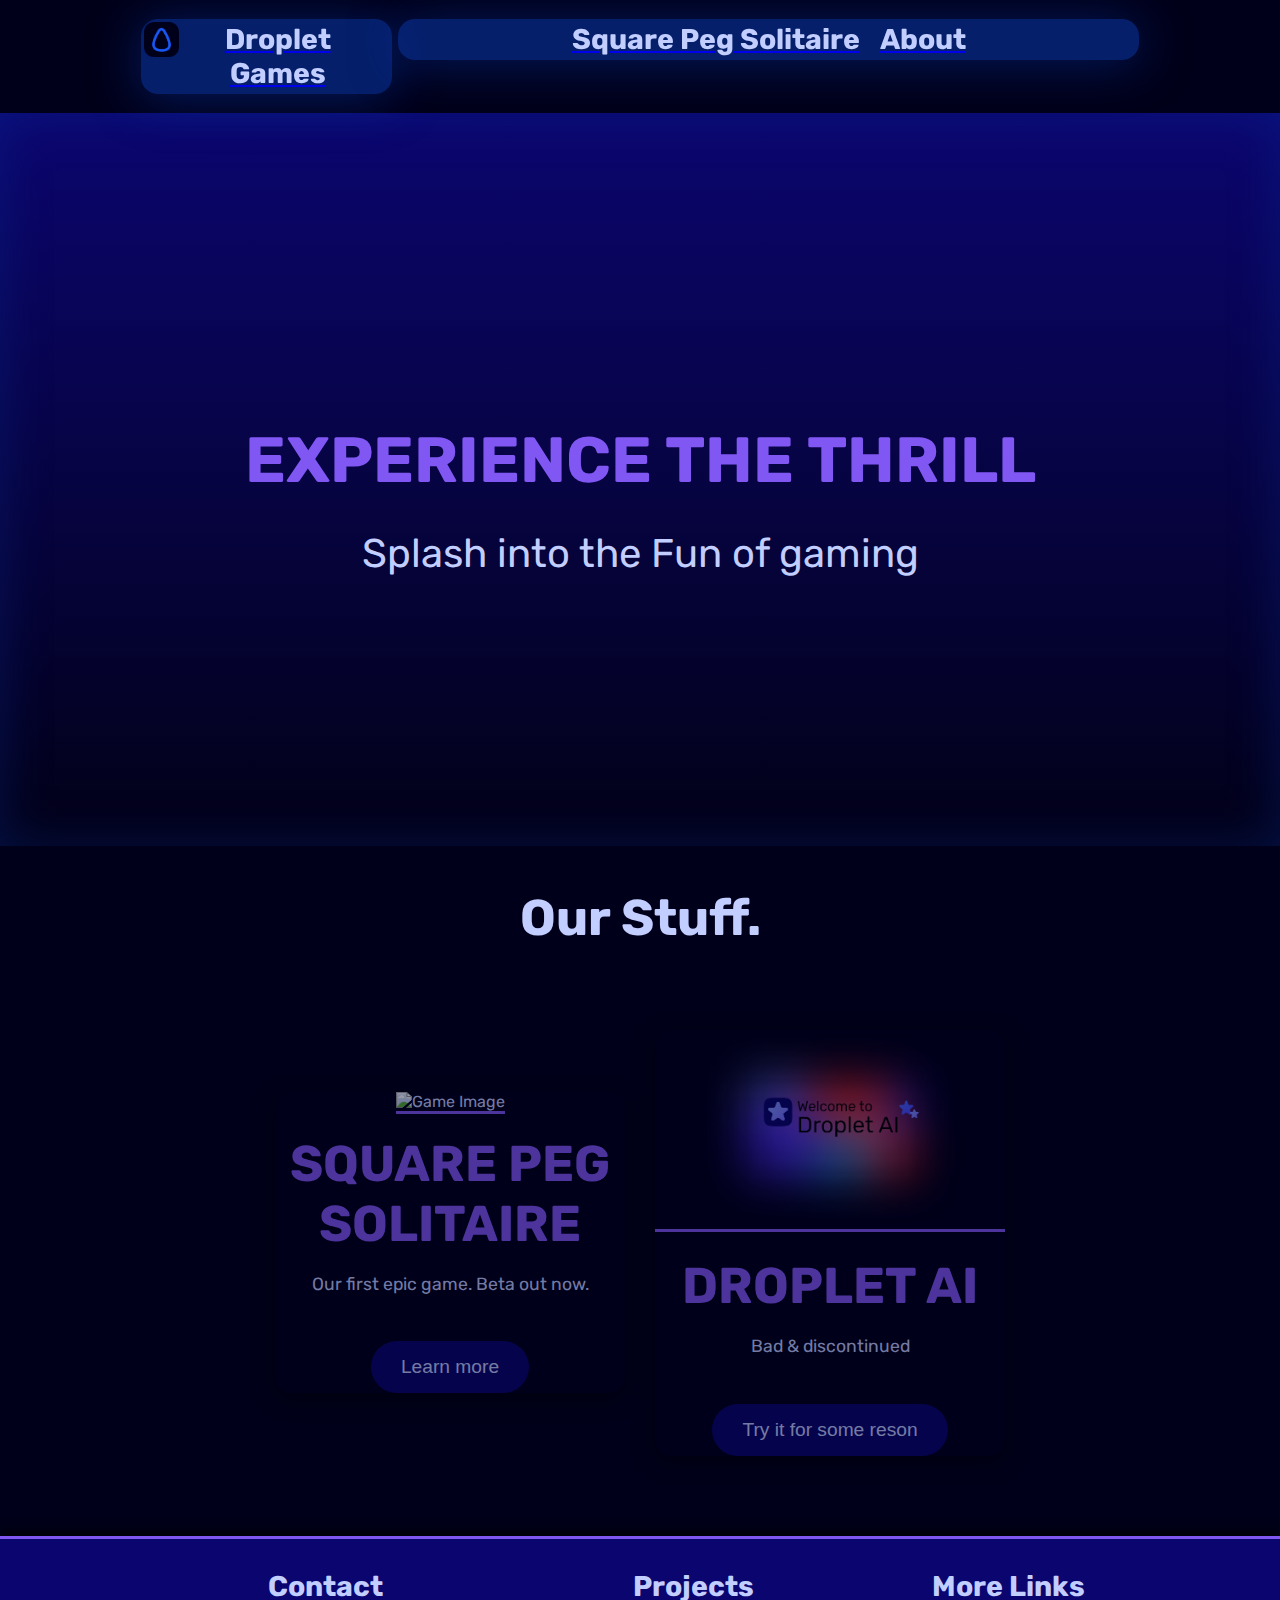
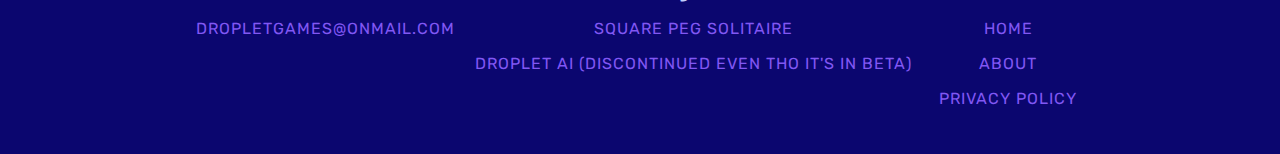
==== index.html @ aabf80ce "Update index.html" ====
<!DOCTYPE html>
<html lang="en">
<head>
    <meta charset="UTF-8">
    <meta name="viewport" content="width=device-width, initial-scale=1.0">
    <title>Droplet Games</title>
    <style>
        @import url('https://fonts.googleapis.com/css?family=Rubik:700|rubik:400');

        :root {
            --text: #c2ceff;
            --background: #00001a;
            --primary: #0b066f;
            --secondary: #0833a0;
            --accent: #8157f4;
            --success: #0aa90a;
            --danger: #a90a0a;
            --warning: #a9a90a;
            --ion-color-primary: #0b066f;
            --ion-text-color: #c2ceff;
        }

        body {
            font-family: 'rubik', sans-serif;
            font-weight: 400;
            background-color: var(--background);
            color: var(--text);
            margin: 0;
            padding: 0;
            overflow-x: hidden;
            position: relative;
        }

        h1, h2, h3, h4, h5 {
            font-family: 'Rubik', sans-serif;
            font-weight: 700;
            color: var(--text);
        }

        h1 { font-size: 4.210rem; }
        h2 { font-size: 3.14rem; }
        h3 { font-size: 2.369rem; }
        h4 { font-size: 1.777rem; }
        h5 { font-size: 1.333rem; }
        small { font-size: 0.750rem; }

        #h1 {
            background: #0833a099;
            text-align: center;
            position: sticky;
            top: 0;
            z-index: 1000;
            box-shadow: 0 .2em 3em #0833a088;
            border-radius: 1.05em;
            margin:.2em;
            margin-left: 10%;
            width: 20%;
            height: min-content;
            padding: .2em;
            backdrop-filter: blur(.7em);
            display: flex;
            justify-content: center;
            gap: 20px;
        }

        #h2 {
            background: #0833a099;
            text-align: center;
            position: sticky;
            top: 0;
            z-index: 1000;
            box-shadow: 0 .2em 3em #0833a088;
            border-radius: 1.05em;
            margin:.2em;
            margin-right: 10%;
            width: 60%;
            height: min-content;
            display: flex;
            justify-content: center;
            gap: 20px;
            padding: .2em;
            backdrop-filter: blur(.7em);
        }

        #group {
            display: flex;
            justify-content: center;
            gap: 20px;
        }

        header h1 {
            text-transform: uppercase;
            letter-spacing: 2px;
            font-size: 3.5rem; /* Smaller header size */
            margin: 0;
        }

        .slogan-section {
            background: linear-gradient(to bottom, #0b066f, #020117);
            padding: 20% 7%;
            text-align: center;
            margin-bottom: 40px;
            box-shadow: inset 0 0 50px #0833a056;
        }

        .slogan-section h2 {
            color: var(--accent);
            text-transform: uppercase;
            margin-bottom: 20px;
            font-size: 4em;
        }

        .slogan-section p {
            font-size: 2.5em;
            max-width: 800px;
            margin: 0 auto;
            line-height: 1.8;
            color: var(--text);
        }

        .container {
            display: flex;
            justify-content: center;
            align-items: center;
            flex-wrap: wrap;
            padding: 40px 20px;
            gap: 30px;
        }

        .btn {
            background-color: var(--primary);
            color: var(--text);
            padding: 15px 30px;
            font-size: 1.2em;
            border-radius: 999px;
            cursor: pointer;
            transition: background-color 0.3s ease, transform 0.2s ease;
            border: none;
        }

        .btn:hover, .btn:active {
            background-color: #1109a7;
        }

        .btn:disabled {
            background-color: #4d4f5a;
            color: #808080;
        }

        .card {
            background-color: var(--background);
            border-radius: 15px;
            box-shadow: 0 6px 20px rgba(0, 0, 0, 0.6);
            overflow: hidden;
            width: 100%;
            max-width: 350px;
            text-align: center;
            transition: all 0.3s ease;
            opacity: 60%;
        }

        .card:hover {
            transform: translateY(-10px);
            box-shadow: 0 12px 30px rgba(0, 0, 0, 0.8);
            opacity: 100%;
        }

        .card img {
            width: 100%;
            border-bottom: 3px solid var(--accent);
        }

        .card h2 {
            margin: 20px 0;
            text-transform: uppercase;
            color: var(--accent);
        }

        .card p {
            padding: 0 20px 30px;
            font-size: 1.1em;
        }

        footer {
            margin-top: 40px;
            padding: 30px 0;
            text-align: center;
            background: var(--primary);
            border-top: 3px solid var(--accent);
            box-shadow: 0 -4px 10px rgba(0, 0, 0, 0.7);
        }

        footer p {
            font-size: 1em;
            text-transform: uppercase;
            letter-spacing: 1px;
        }

        footer a {
            color: var(--accent);
            text-decoration: none;
            transition: color 0.3s ease;
        }

        button a {
            color: var(--text);
            text-decoration: none;
            transition: color 0.3s ease;
        }

        footer a:hover {
            color: var(--secondary);
        }

        #ct {
            text-align: center;
        }

        header {
            margin: 0;
            padding: 0;
        }

        .sticky-header {
            padding: 1rem;
            position: sticky;
            top: 0;
            background-color: transparent;
            z-index: 1;
            display: flex;
            justify-content: space-between;
        }

        .sticky-header, body {
            margin: 0;
        }
        h4 {
            margin: 0;
        }

        .modal {
            display: none; /* Hidden by default */
            position: fixed; /* Stay in place */
            z-index: 1; /* Sit on top */
            left: 0;
            top: 0;
            width: 80%; /* Full width */
            height: 100%; /* Full height */
            overflow: auto; /* Enable scroll if needed */
        }

        .modal-content {
            background: #0833a099;
            backdrop-filter: blur(.7em);
            margin: 15% auto; /* 15% from the top and centered */
            padding: 20px;
            width: 80%; /* Could be more or less, depending on screen size */
            border-radius: 2em;
        }

        .close {
            color: #aaa;
            float: right;
            font-size: 28px;
            font-weight: bold;
        }

        .close:hover,
        .close:focus {
            color: black;
            text-decoration: none;
            cursor: pointer;
        }
        .hbtn {
            background: transparent;
            color: transparent;
            font-size: 1px;
            border: none;
        }
        @media (max-width: 768px) {
            #h2 {
                opacity: 0%;
                width: 1px;
                height: 1px;
            }
            #h2 h4{
                font-size: 1px;
            }
            #h1 {
                width: 100%;
            }
            .hbtn {
            background: transparent;
            color: var(--text);
            font-size: 2em;
            border-radius: 5px;
            cursor: pointer;
            transition: background-color 0.3s ease, transform 0.2s ease;
            border: none;
        }

        }
    </style>
</head>
<body>
    <header id="header" class="sticky-header">
        <div id="h1">
            <img src="logo.png" alt="logo" style="width: 35px; height: 35px; object-fit: contain;">
            <a href="/Website"><h4>Droplet Games</h4></a><button class="hbtn" id="openModalBtn">=</button>
        </div>
        <div id="h2">
            <a href="/Website/sps.html"><h4>Square Peg Solitaire</h4></a>
            <a href="/Website/about.html"><h4>About</h4></a>
        </div>
    </header>
    <div id="myModal" class="modal">

        <!-- Modal content -->
        <div class="modal-content">
            <span class="close" id="closeModalBtn">&times;</span>
            <h2>Where Do you want to go</h2>
            <a href="/Website/sps.html"><h4>Square Peg Solitaire</h4></a>
            <a href="/Website/about.html"><h4>About</h4></a>
        </div>

    </div>
    <section class="slogan-section">
        <h2>Experience the Thrill</h2>
        <p>Splash into the Fun of gaming</p>
    </section>
    <div id="ct"><h2>Our Stuff.</h2></div>
    <div class="container">
        <div class="card">
            <img src="https://via.placeholder.com/350x200" alt="Game Image">
            <h2>Square Peg Solitaire</h2>
            <p>Our first epic game. Beta out now.</p>
            
            </a><button class="btn"><a href="/Website/sps.html">Learn more</a></button>
        </div>

        <div class="card">
            <img src="DROPLET-AI-ADD.png" alt="logo" style="width: 350px; height: 200px; object-fit: contain;">
            <h2>Droplet AI</h2>
            <p>Bad & discontinued</p>
            </a><button class="btn"> <a href="https://sites.google.com/view/dropletai/home">Try it for some reson</a></button>
        </div>
    </div>

    <footer>
        <div id="group">

        <div>
        <h4>Contact</h4>
        <p><a href="mailto:dropletgames@onmail.com">dropletgames@onmail.com</a></p>
    </div>

         <div>
        <h4>Projects</h4>
        <p><a href="/Website/sps.html">Square Peg Solitaire</a></p>
        <p><a href="https://sites.google.com/view/dropletai/home">Droplet AI (discontinued even tho it's in beta)</a></p>
    </div>
    <div>
        <h4>More Links</h4>
        <p><a href="/Website">Home</a></p>
        <p><a href="/Website/about.html">About</a></p>
        <p><a href="/Website/privacy.html">Privacy Policy</a></p>
    </div>
   </div>
    </footer>
    
    <script>
        // Get the modal
        var modal = document.getElementById("myModal");

        // Get the button that opens the modal
        var hbtn = document.getElementById("openModalBtn");

        // Get the <span> element that closes the modal
        var span = document.getElementById("closeModalBtn");

        // When the user clicks the button, open the modal 
        hbtn.onclick = function() {
            modal.style.display = "block";
        }

        // When the user clicks on <span> (x), close the modal
        span.onclick = function() {
            modal.style.display = "none";
        }

        // When the user clicks anywhere outside of the modal, close it
        window.onclick = function(event) {
            if (event.target == modal) {
                modal.style.display = "none";
            }
        }
    </script>
</body>
</html>
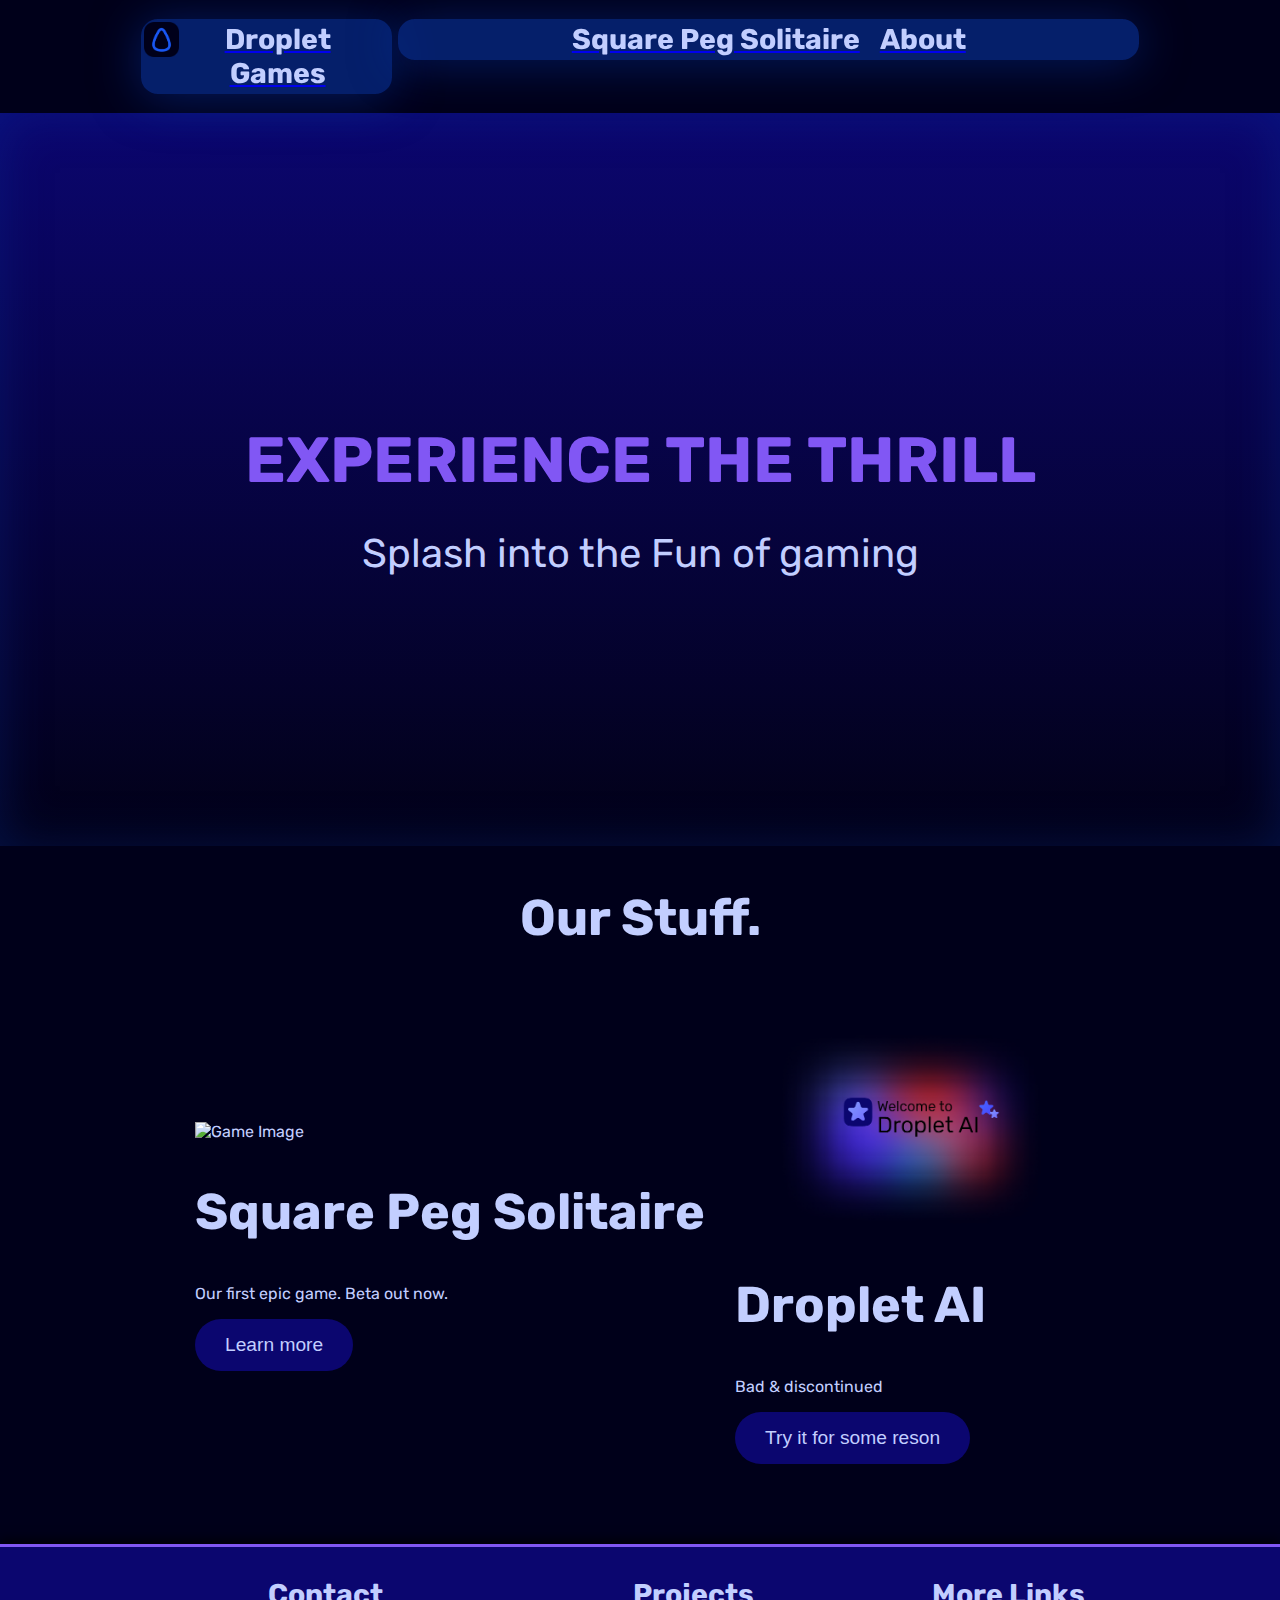
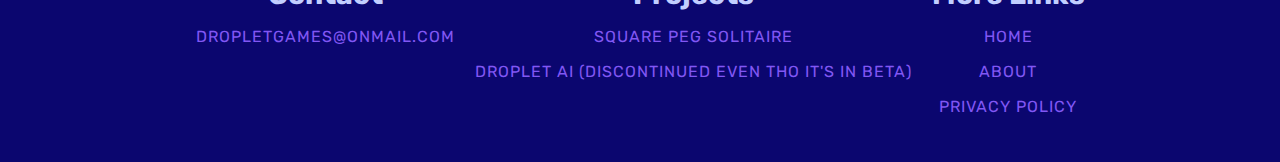
==== commit 0483ed04: "Update index.html" ====
--- a/index.html
+++ b/index.html
@@ -145,40 +145,6 @@
         .btn:disabled {
             background-color: #4d4f5a;
             color: #808080;
-        }
-
-        .card {
-            background-color: var(--background);
-            border-radius: 15px;
-            box-shadow: 0 6px 20px rgba(0, 0, 0, 0.6);
-            overflow: hidden;
-            width: 100%;
-            max-width: 350px;
-            text-align: center;
-            transition: all 0.3s ease;
-            opacity: 60%;
-        }
-
-        .card:hover {
-            transform: translateY(-10px);
-            box-shadow: 0 12px 30px rgba(0, 0, 0, 0.8);
-            opacity: 100%;
-        }
-
-        .card img {
-            width: 100%;
-            border-bottom: 3px solid var(--accent);
-        }
-
-        .card h2 {
-            margin: 20px 0;
-            text-transform: uppercase;
-            color: var(--accent);
-        }
-
-        .card p {
-            padding: 0 20px 30px;
-            font-size: 1.1em;
         }
 
         footer {
@@ -297,9 +263,14 @@
             cursor: pointer;
             transition: background-color 0.3s ease, transform 0.2s ease;
             border: none;
-        }
-
-        }
+
+        }
+        .card {
+            opacity: 90%;
+        }
+
+        }
+        
     </style>
 </head>
 <body>
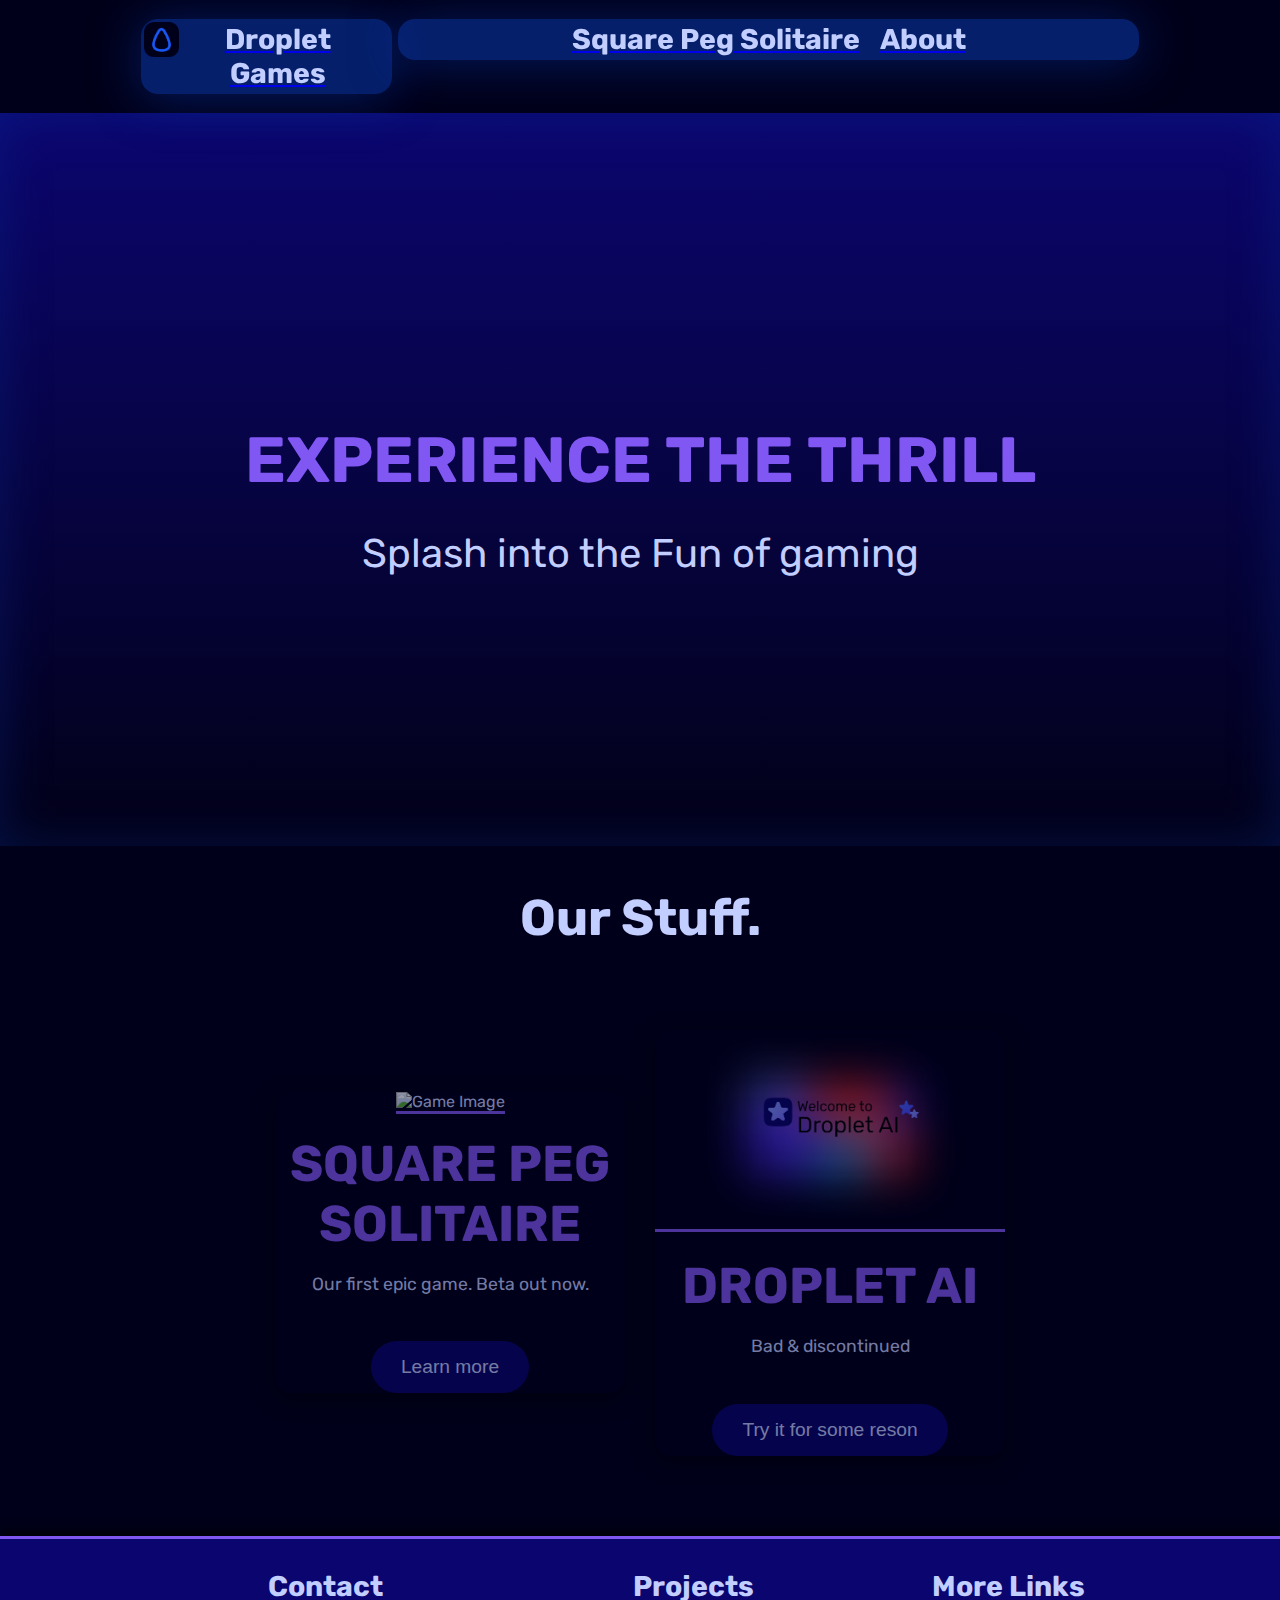
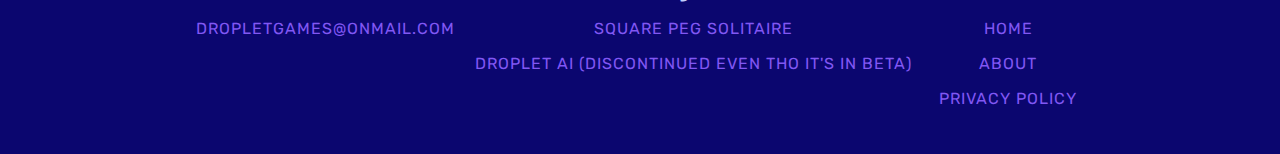
==== commit 7824bc0c: "Update index.html" ====
--- a/index.html
+++ b/index.html
@@ -147,6 +147,40 @@
             color: #808080;
         }
 
+        .card {
+            background-color: var(--background);
+            border-radius: 15px;
+            box-shadow: 0 6px 20px rgba(0, 0, 0, 0.6);
+            overflow: hidden;
+            width: 100%;
+            max-width: 350px;
+            text-align: center;
+            transition: all 0.3s ease;
+            opacity: 60%;
+        }
+
+        .card:hover {
+            transform: translateY(-10px);
+            box-shadow: 0 12px 30px rgba(0, 0, 0, 0.8);
+            opacity: 100%;
+        }
+
+        .card img {
+            width: 100%;
+            border-bottom: 3px solid var(--accent);
+        }
+
+        .card h2 {
+            margin: 20px 0;
+            text-transform: uppercase;
+            color: var(--accent);
+        }
+
+        .card p {
+            padding: 0 20px 30px;
+            font-size: 1.1em;
+        }
+
         footer {
             margin-top: 40px;
             padding: 30px 0;
@@ -263,14 +297,12 @@
             cursor: pointer;
             transition: background-color 0.3s ease, transform 0.2s ease;
             border: none;
-
         }
         .card {
             opacity: 90%;
         }
 
         }
-        
     </style>
 </head>
 <body>
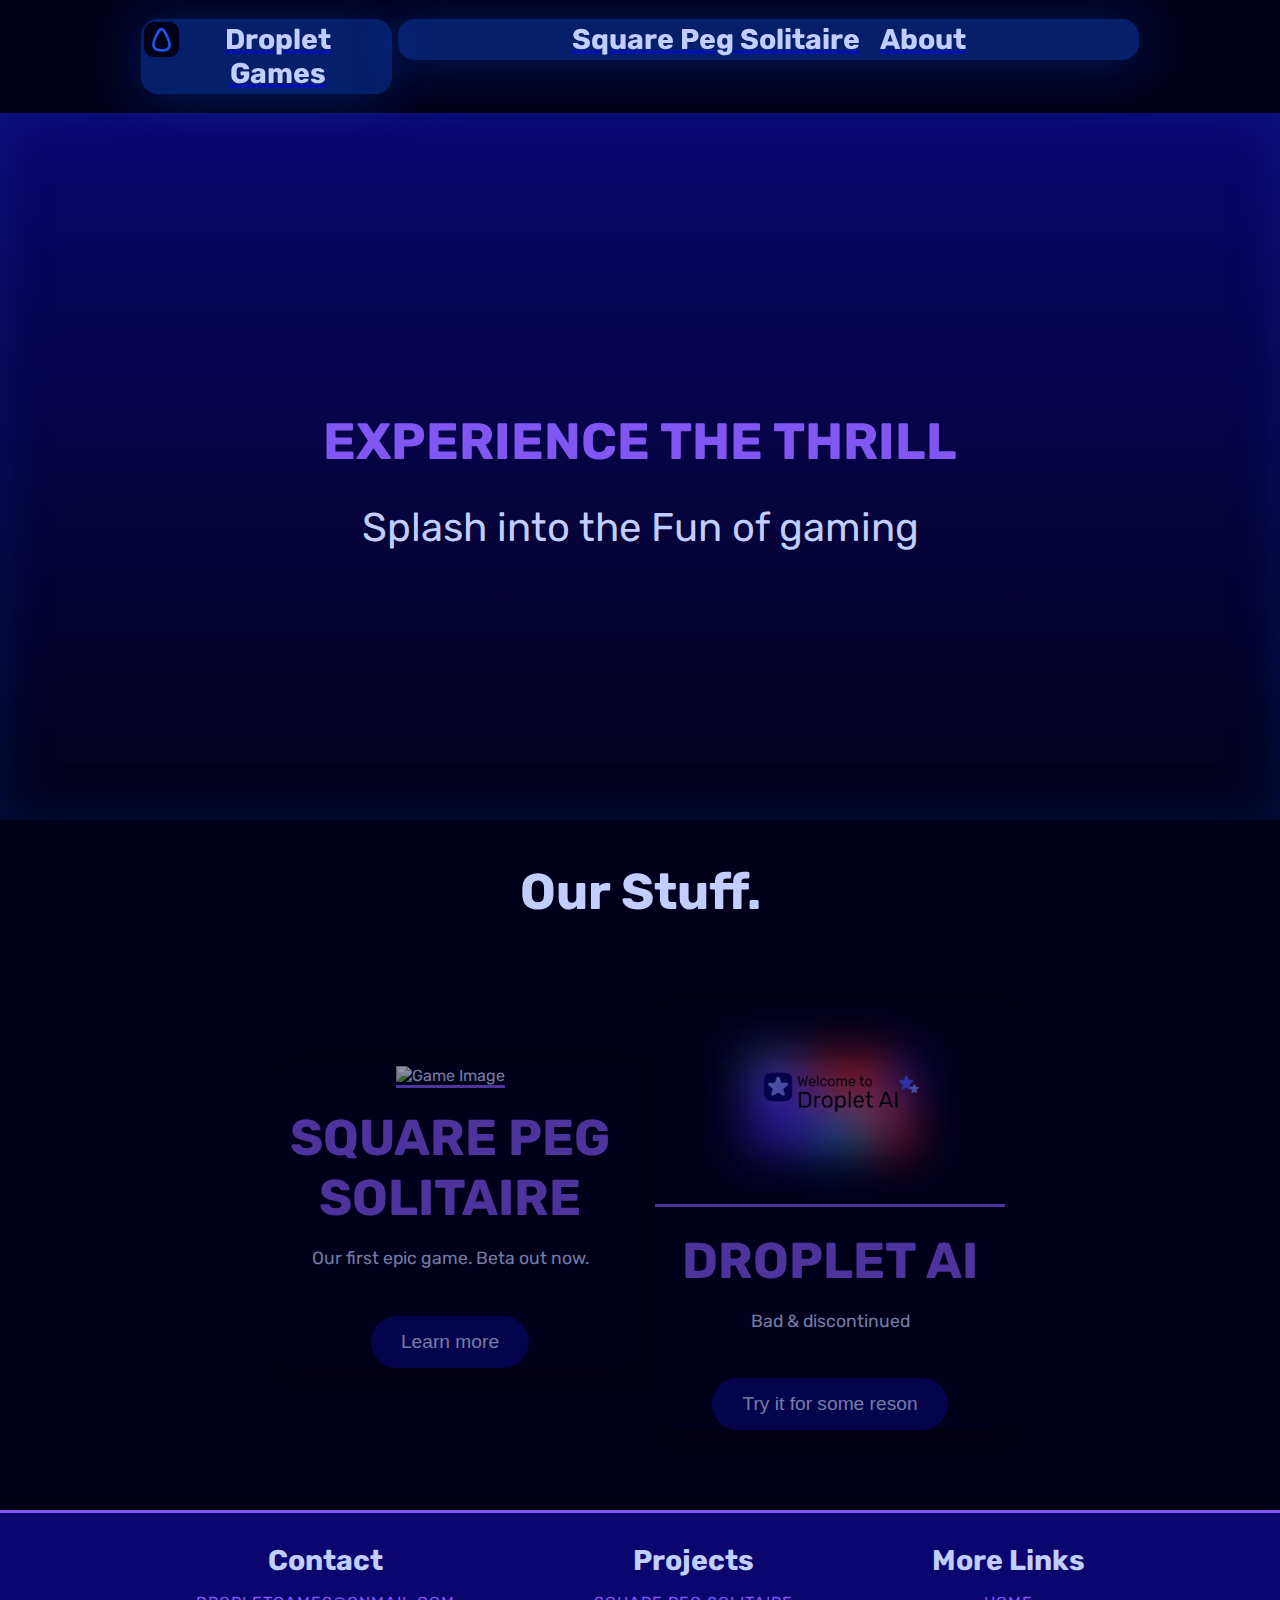
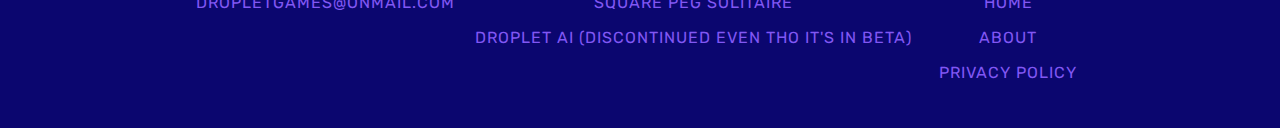
==== commit ef130d2b: "Update index.html" ====
--- a/index.html
+++ b/index.html
@@ -107,7 +107,7 @@
             color: var(--accent);
             text-transform: uppercase;
             margin-bottom: 20px;
-            font-size: 4em;
+            font-size: 3.2em;
         }
 
         .slogan-section p {
@@ -300,6 +300,11 @@
         }
         .card {
             opacity: 90%;
+        }
+
+        #group {
+            display: inline;
+            justify-content: center;
         }
 
         }
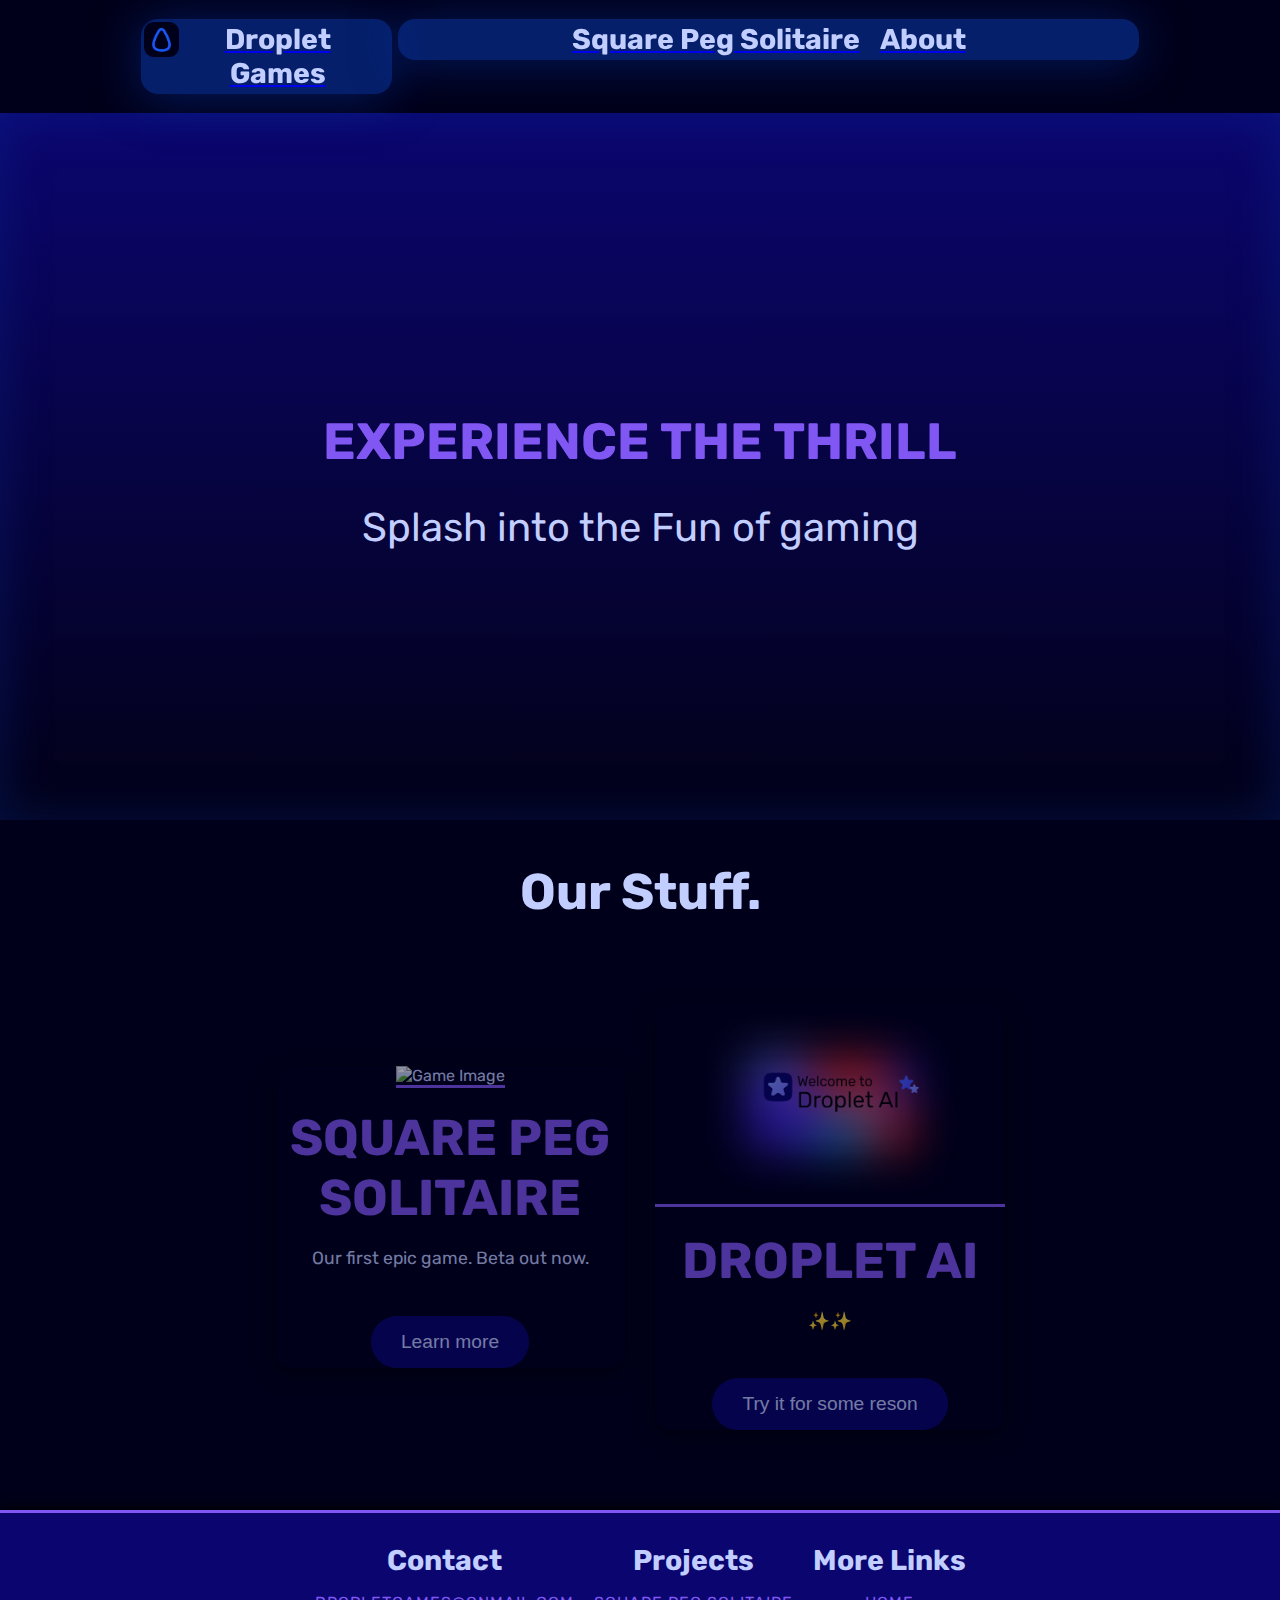
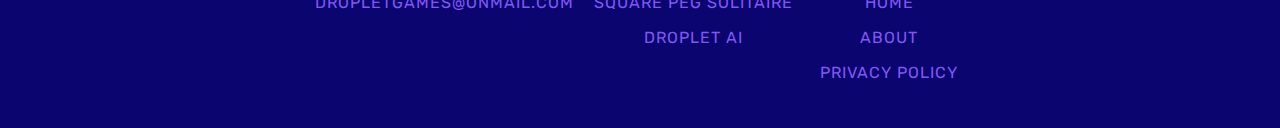
==== commit b65a03d0: "Update index.html" ====
--- a/index.html
+++ b/index.html
@@ -349,7 +349,7 @@
         <div class="card">
             <img src="DROPLET-AI-ADD.png" alt="logo" style="width: 350px; height: 200px; object-fit: contain;">
             <h2>Droplet AI</h2>
-            <p>Bad & discontinued</p>
+            <p>✨✨</p>
             </a><button class="btn"> <a href="https://sites.google.com/view/dropletai/home">Try it for some reson</a></button>
         </div>
     </div>
@@ -365,7 +365,7 @@
          <div>
         <h4>Projects</h4>
         <p><a href="/Website/sps.html">Square Peg Solitaire</a></p>
-        <p><a href="https://sites.google.com/view/dropletai/home">Droplet AI (discontinued even tho it's in beta)</a></p>
+        <p><a href="https://sites.google.com/view/dropletai/home">Droplet AI </a></p>
     </div>
     <div>
         <h4>More Links</h4>
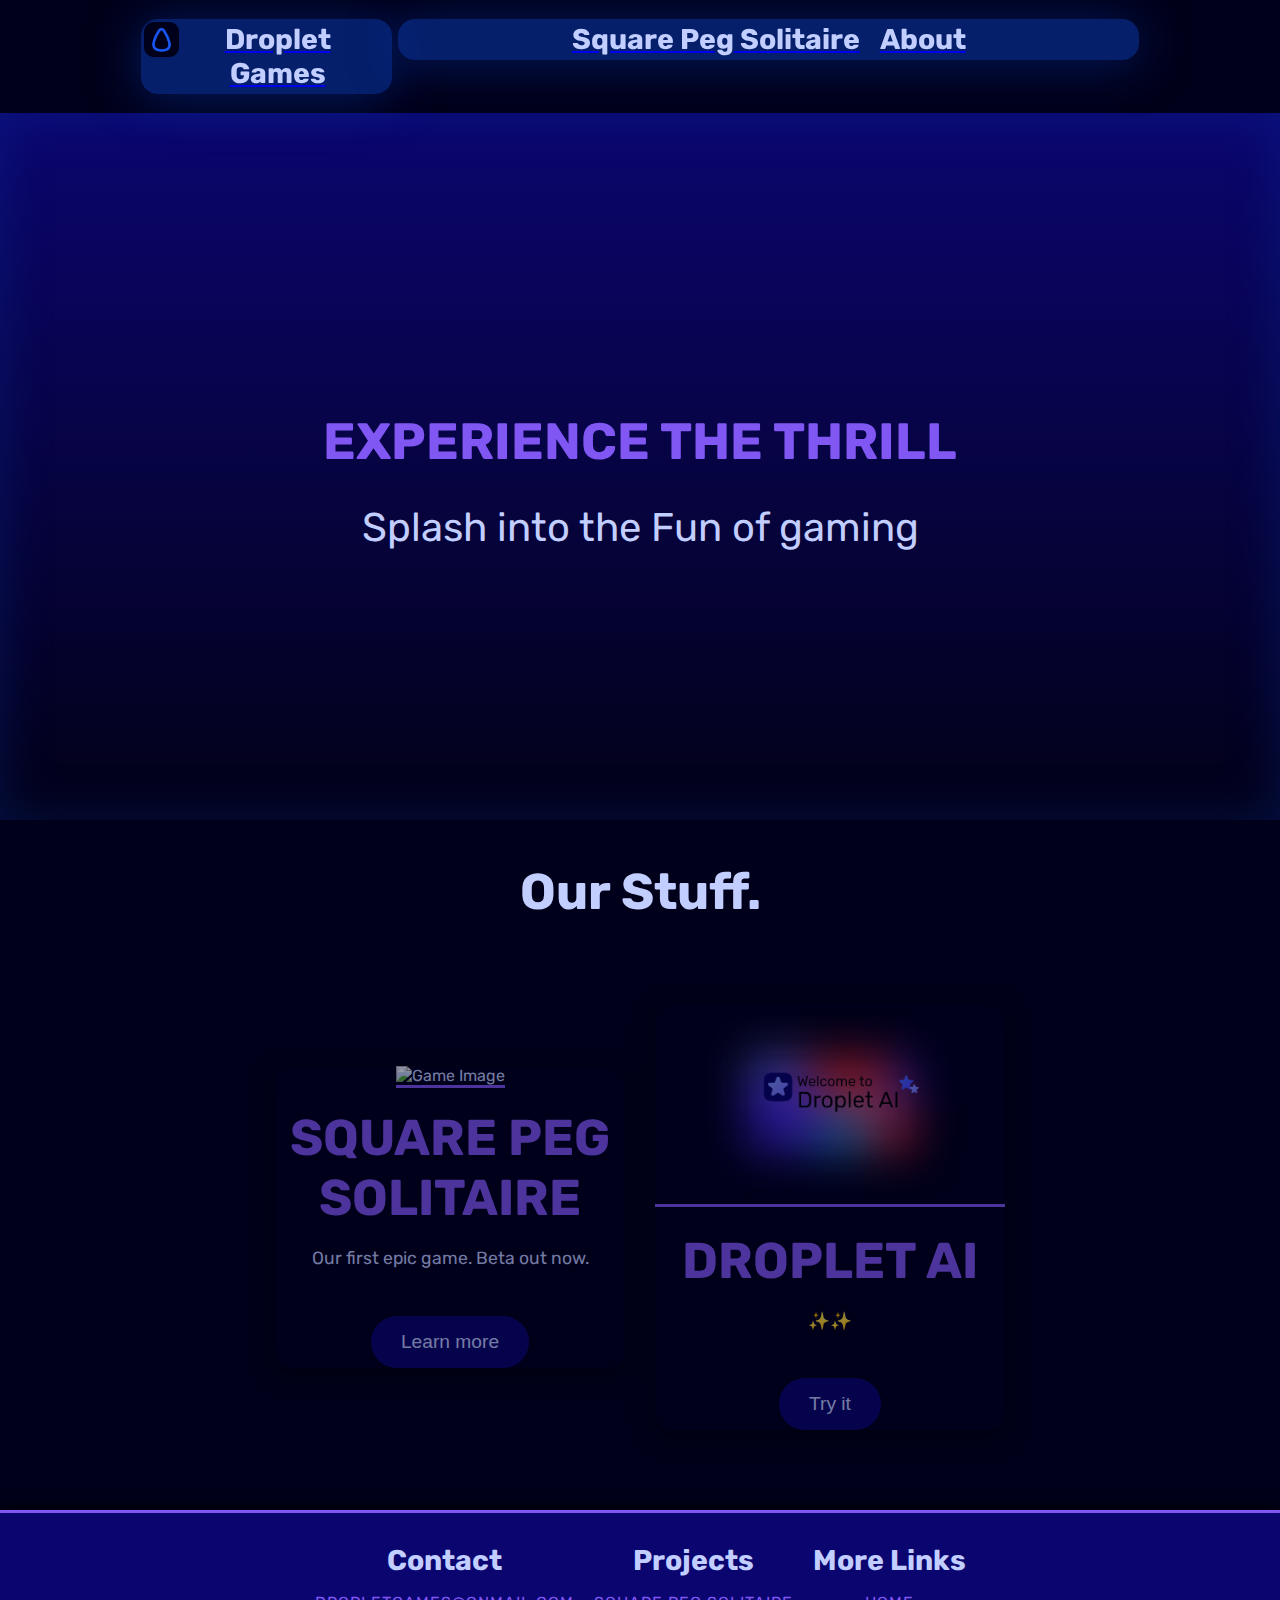
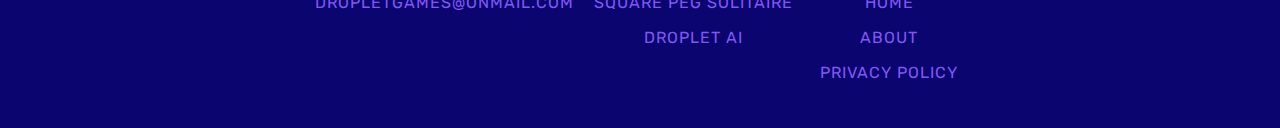
==== commit 6c7a1c73: "Update index.html" ====
--- a/index.html
+++ b/index.html
@@ -350,7 +350,7 @@
             <img src="DROPLET-AI-ADD.png" alt="logo" style="width: 350px; height: 200px; object-fit: contain;">
             <h2>Droplet AI</h2>
             <p>✨✨</p>
-            </a><button class="btn"> <a href="https://sites.google.com/view/dropletai/home">Try it for some reson</a></button>
+            </a><button class="btn"> <a href="https://sites.google.com/view/dropletai/home">Try it</a></button>
         </div>
     </div>
 
